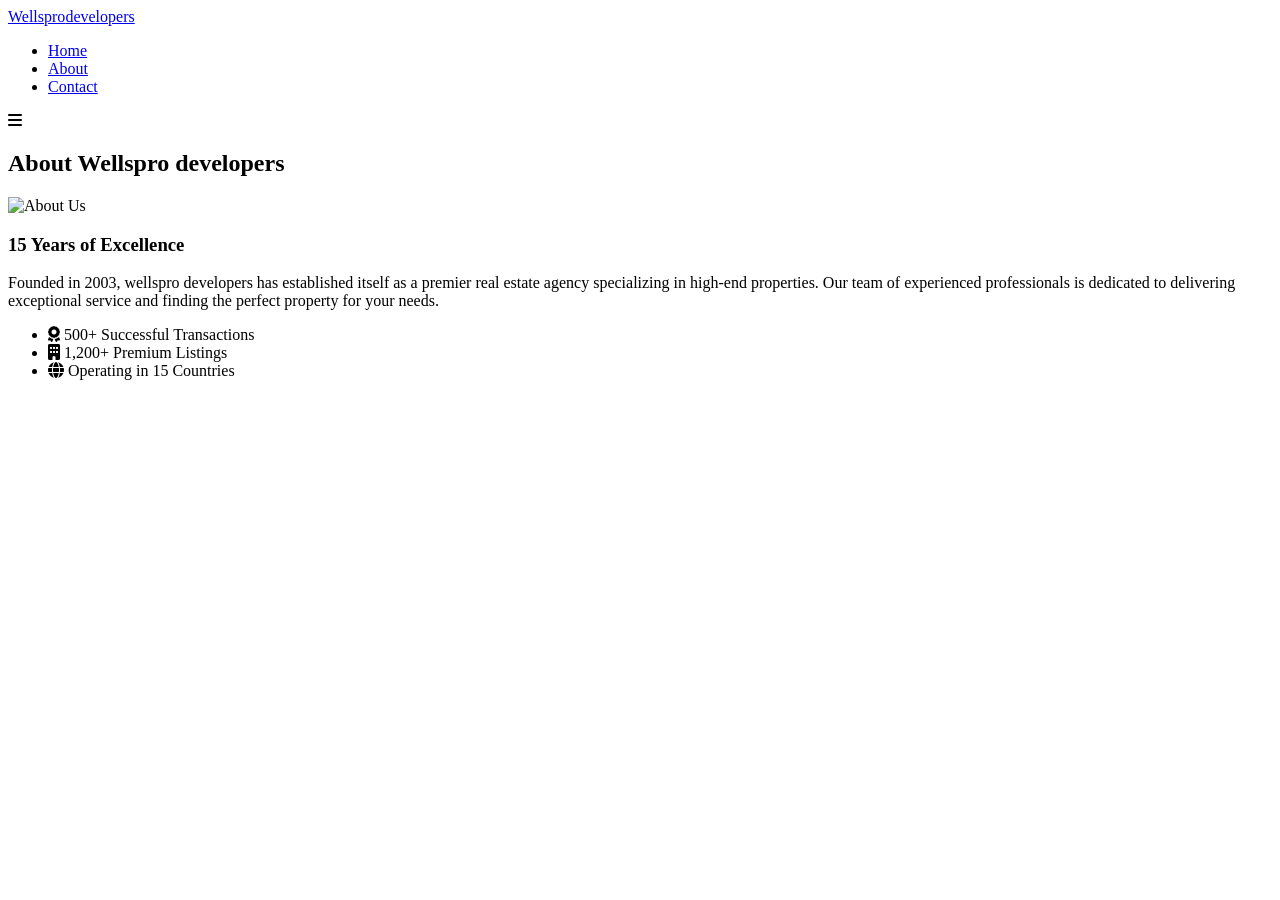
==== about.html @ 6ec73d0d "Create about.html" ====
<!DOCTYPE html>
<html lang="en">
<head>
    <meta charset="UTF-8">
    <meta name="viewport" content="width=device-width, initial-scale=1.0">
    <title>About Us | Wellspro</title>
    <link rel="stylesheet" href="style.css">
    <link rel="stylesheet" href="https://cdnjs.cloudflare.com/ajax/libs/font-awesome/6.0.0/css/all.min.css">
</head>
<body>
    <nav class="navbar">
        <div class="container">
            <a href="index.html" class="logo">Wellspro<span>developers</span></a>
            <ul class="nav-links">
                <li><a href="index.html">Home</a></li>
                <li><a href="about.html">About</a></li>
                <li><a href="contact.html">Contact</a></li>
            </ul>
            <div class="menu-toggle">
                <i class="fas fa-bars"></i>
            </div>
        </div>
    </nav>

    <section class="about-section">
        <div class="container">
            <h2>About Wellspro developers</h2>
            <div class="about-content">
                <img src="https://images.pexels.com/photos/1571460/pexels-photo-1571460.jpeg" alt="About Us">
                <div class="about-text">
                    <h3>15 Years of Excellence</h3>
                    <p>Founded in 2003, wellspro developers has established itself as a premier real estate agency specializing in high-end properties. Our team of experienced professionals is dedicated to delivering exceptional service and finding the perfect property for your needs.</p>
                    <ul class="achievements">
                        <li><i class="fas fa-award"></i> 500+ Successful Transactions</li>
                        <li><i class="fas fa-building"></i> 1,200+ Premium Listings</li>
                        <li><i class="fas fa-globe"></i> Operating in 15 Countries</li>
                    </ul>
                </div>
            </div>
        </div>
    </section>

    <script src="script.js"></script>
</body>
</html>
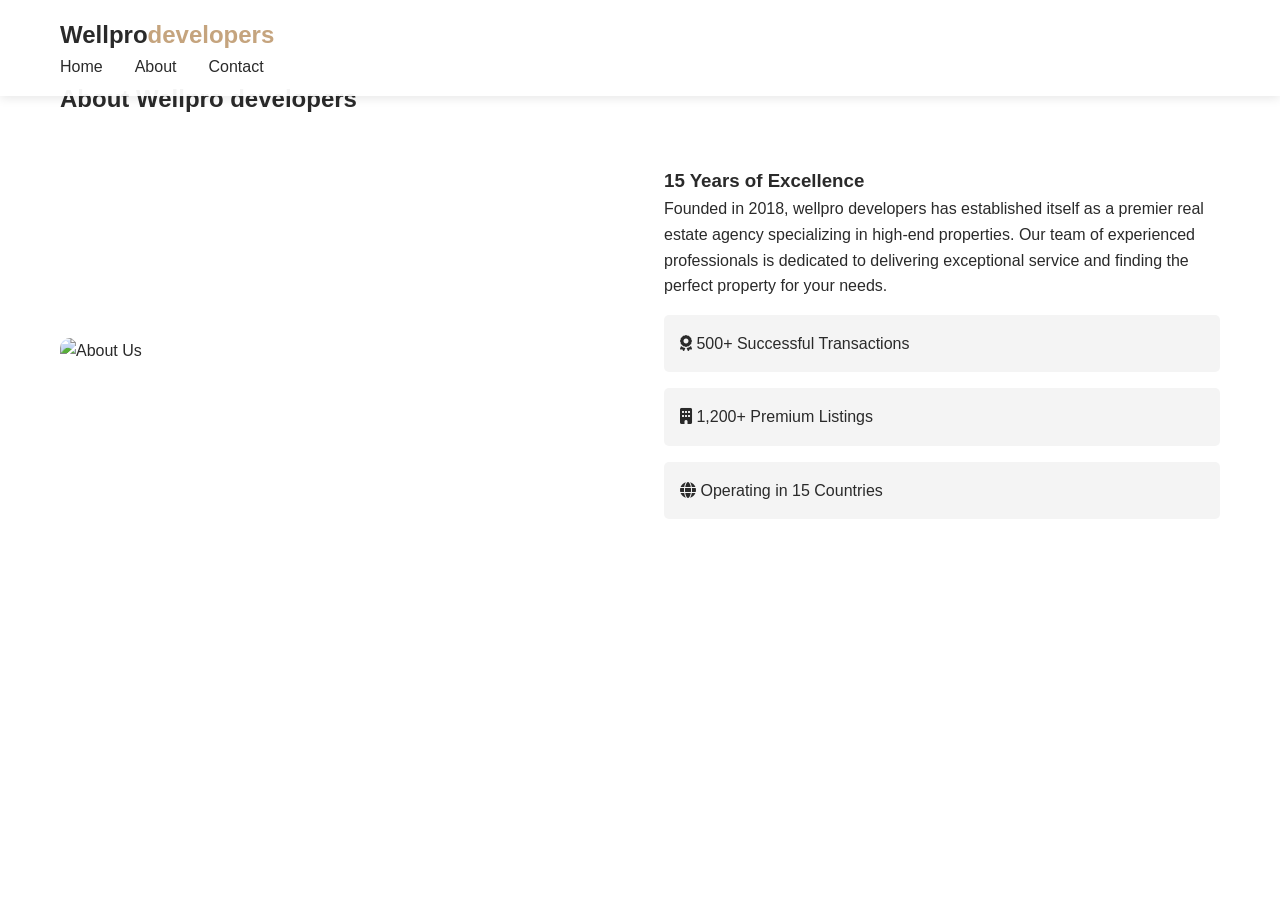
==== commit 5f477107: "Update about.html" ====
--- a/about.html
+++ b/about.html
@@ -3,14 +3,14 @@
 <head>
     <meta charset="UTF-8">
     <meta name="viewport" content="width=device-width, initial-scale=1.0">
-    <title>About Us | Wellspro</title>
+    <title>About Us | Wellpro</title>
     <link rel="stylesheet" href="style.css">
     <link rel="stylesheet" href="https://cdnjs.cloudflare.com/ajax/libs/font-awesome/6.0.0/css/all.min.css">
 </head>
 <body>
     <nav class="navbar">
         <div class="container">
-            <a href="index.html" class="logo">Wellspro<span>developers</span></a>
+            <a href="index.html" class="logo">Wellpro<span>developers</span></a>
             <ul class="nav-links">
                 <li><a href="index.html">Home</a></li>
                 <li><a href="about.html">About</a></li>
@@ -24,12 +24,12 @@
 
     <section class="about-section">
         <div class="container">
-            <h2>About Wellspro developers</h2>
+            <h2>About Wellpro developers</h2>
             <div class="about-content">
                 <img src="https://images.pexels.com/photos/1571460/pexels-photo-1571460.jpeg" alt="About Us">
                 <div class="about-text">
                     <h3>15 Years of Excellence</h3>
-                    <p>Founded in 2003, wellspro developers has established itself as a premier real estate agency specializing in high-end properties. Our team of experienced professionals is dedicated to delivering exceptional service and finding the perfect property for your needs.</p>
+                    <p>Founded in 2018, wellpro developers has established itself as a premier real estate agency specializing in high-end properties. Our team of experienced professionals is dedicated to delivering exceptional service and finding the perfect property for your needs.</p>
                     <ul class="achievements">
                         <li><i class="fas fa-award"></i> 500+ Successful Transactions</li>
                         <li><i class="fas fa-building"></i> 1,200+ Premium Listings</li>
--- a/style.css
+++ b/style.css
@@ -0,0 +1,308 @@
+/* Base Styles */
+* {
+    margin: 0;
+    padding: 0;
+    box-sizing: border-box;
+    font-family: 'Arial', sans-serif;
+}
+
+:root {
+    --primary-color: #2a2a2a;
+    --secondary-color: #f4f4f4;
+    --accent-color: #c5a47e;
+}
+
+html {
+    scroll-behavior: smooth;
+}
+
+body {
+    line-height: 1.6;
+    color: var(--primary-color);
+}
+
+.container {
+    max-width: 1200px;
+    margin: 0 auto;
+    padding: 0 20px;
+}
+
+/* Navigation */
+.navbar {
+    background: rgba(255, 255, 255, 0.95);
+    padding: 1rem 0;
+    position: fixed;
+    width: 100%;
+    top: 0;
+    z-index: 1000;
+    box-shadow: 0 2px 10px rgba(0,0,0,0.1);
+}
+
+.logo {
+    font-size: 1.5rem;
+    font-weight: bold;
+    color: var(--primary-color);
+    text-decoration: none;
+}
+
+.logo span {
+    color: var(--accent-color);
+}
+
+.nav-links {
+    display: flex;
+    gap: 2rem;
+    list-style: none;
+}
+
+.nav-links a {
+    text-decoration: none;
+    color: var(--primary-color);
+    transition: color 0.3s;
+}
+
+.nav-links a:hover {
+    color: var(--accent-color);
+}
+
+.menu-toggle {
+    display: none;
+    cursor: pointer;
+}
+
+/* Hero Section */
+.hero {
+    height: 100vh;
+    position: relative;
+    margin-top: 60px;
+}
+
+.hero-content {
+    position: absolute;
+    top: 50%;
+    left: 50%;
+    transform: translate(-50%, -50%);
+    text-align: center;
+    color: #fff;
+    z-index: 1;
+}
+
+.hero h1 {
+    font-size: 3.5rem;
+    margin-bottom: 1rem;
+}
+
+.hero p {
+    font-size: 1.2rem;
+    margin-bottom: 2rem;
+}
+
+.cta-btn {
+    display: inline-block;
+    padding: 1rem 2rem;
+    background: var(--accent-color);
+    color: #fff;
+    text-decoration: none;
+    border-radius: 5px;
+    transition: background 0.3s;
+}
+
+.cta-btn:hover {
+    background: #b08f68;
+}
+
+.hero-slider {
+    position: absolute;
+    width: 100%;
+    height: 100%;
+    overflow: hidden;
+}
+
+.hero-slider img {
+    position: absolute;
+    width: 100%;
+    height: 100%;
+    object-fit: cover;
+    opacity: 0;
+    transition: opacity 1s ease-in-out;
+}
+
+.hero-slider img.active {
+    opacity: 1;
+}
+
+/* Featured Properties */
+.featured-properties {
+    padding: 5rem 0;
+    background: var(--secondary-color);
+}
+
+.featured-properties h2 {
+    text-align: center;
+    margin-bottom: 3rem;
+    font-size: 2.5rem;
+}
+
+.properties-grid {
+    display: grid;
+    grid-template-columns: repeat(auto-fit, minmax(300px, 1fr));
+    gap: 2rem;
+    padding: 0 20px;
+}
+
+.property-card {
+    background: #fff;
+    border-radius: 10px;
+    overflow: hidden;
+    box-shadow: 0 5px 15px rgba(0,0,0,0.1);
+    transition: transform 0.3s;
+}
+
+.property-card:hover {
+    transform: translateY(-10px);
+}
+
+.property-image {
+    height: 250px;
+    overflow: hidden;
+}
+
+.property-image img {
+    width: 100%;
+    height: 100%;
+    object-fit: cover;
+    transition: transform 0.3s;
+}
+
+.property-card:hover .property-image img {
+    transform: scale(1.1);
+}
+
+.property-info {
+    padding: 1.5rem;
+}
+
+.property-info h3 {
+    margin-bottom: 0.5rem;
+}
+
+.property-price {
+    color: var(--accent-color);
+    font-size: 1.2rem;
+    font-weight: bold;
+}
+
+/* About Section */
+.about-section {
+    padding: 5rem 0;
+}
+
+.about-content {
+    display: grid;
+    grid-template-columns: 1fr 1fr;
+    gap: 3rem;
+    align-items: center;
+    margin-top: 3rem;
+}
+
+.about-content img {
+    width: 100%;
+    border-radius: 10px;
+}
+
+.achievements li {
+    list-style: none;
+    margin: 1rem 0;
+    padding: 1rem;
+    background: var(--secondary-color);
+    border-radius: 5px;
+}
+
+/* Contact Section */
+.contact-section {
+    padding: 5rem 0;
+}
+
+.contact-container {
+    display: grid;
+    grid-template-columns: 1fr 2fr;
+    gap: 3rem;
+    margin-top: 3rem;
+}
+
+.contact-info {
+    background: var(--secondary-color);
+    padding: 2rem;
+    border-radius: 10px;
+}
+
+.social-links {
+    margin-top: 2rem;
+    display: flex;
+    gap: 1rem;
+}
+
+.social-links a {
+    font-size: 1.5rem;
+    color: var(--primary-color);
+    transition: color 0.3s;
+}
+
+.social-links a:hover {
+    color: var(--accent-color);
+}
+
+.contact-form input,
+.contact-form textarea {
+    width: 100%;
+    padding: 1rem;
+    margin-bottom: 1rem;
+    border: 1px solid #ddd;
+    border-radius: 5px;
+}
+
+.contact-form button {
+    background: var(--accent-color);
+    color: #fff;
+    padding: 1rem 2rem;
+    border: none;
+    border-radius: 5px;
+    cursor: pointer;
+    transition: background 0.3s;
+}
+
+.contact-form button:hover {
+    background: #b08f68;
+}
+
+/* Responsive Design */
+@media (max-width: 768px) {
+    .nav-links {
+        display: none;
+        width: 100%;
+        flex-direction: column;
+        text-align: center;
+        position: absolute;
+        top: 100%;
+        left: 0;
+        background: #fff;
+        padding: 1rem;
+    }
+
+    .nav-links.active {
+        display: flex;
+    }
+
+    .menu-toggle {
+        display: block;
+    }
+
+    .hero h1 {
+        font-size: 2.5rem;
+    }
+
+    .about-content,
+    .contact-container {
+        grid-template-columns: 1fr;
+    }
+}
